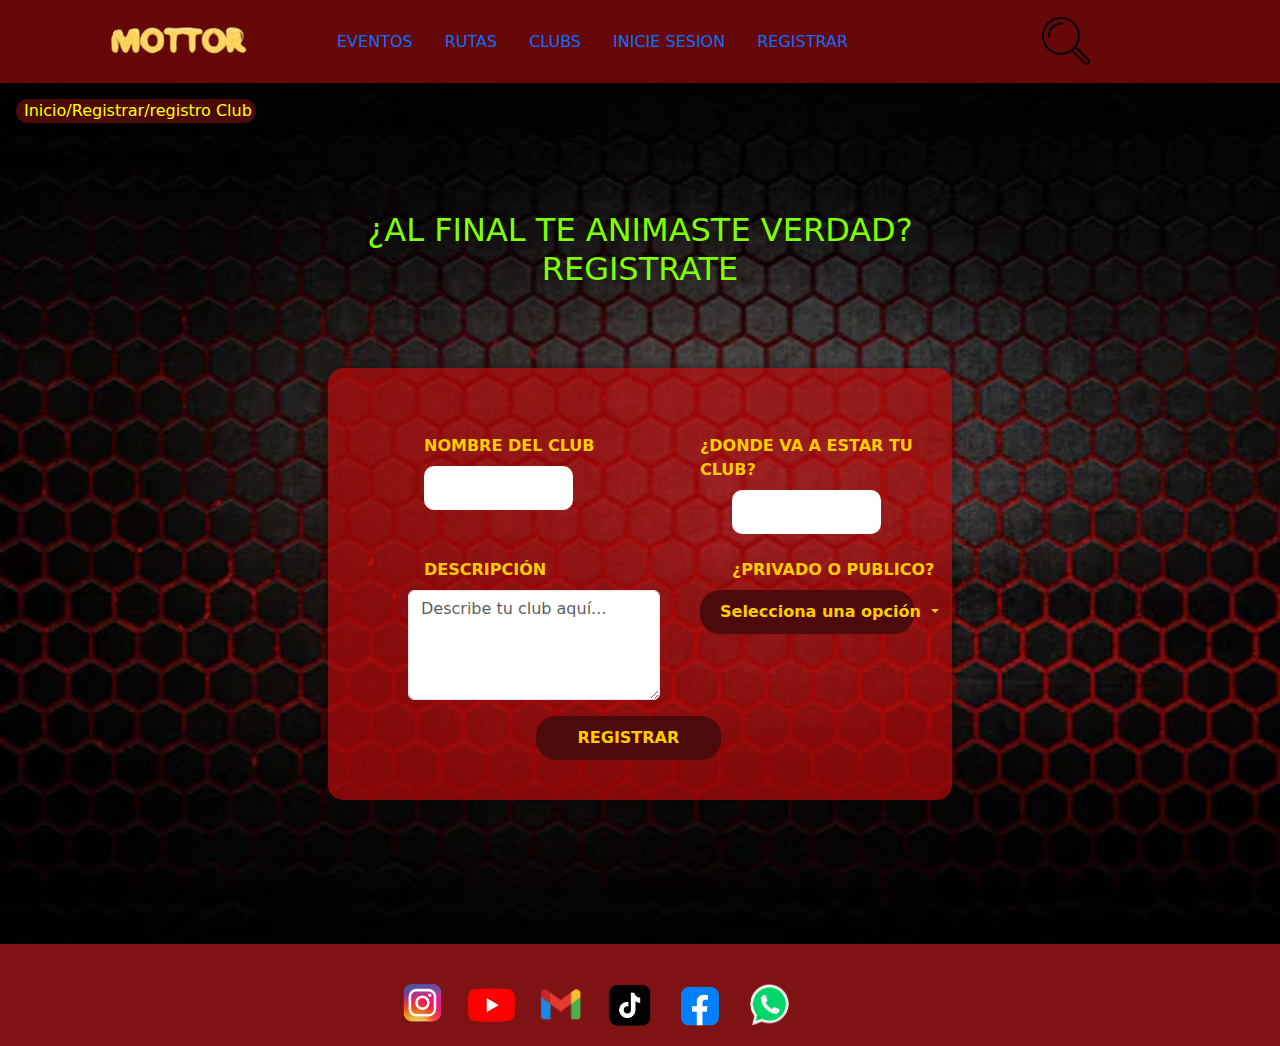
==== altaClub.html @ 10417fdc "no message" ====
<!DOCTYPE html>
<html lang="es">
<head>
    <meta charset="UTF-8">
    <meta name="viewport" content="width=device-width, initial-scale=1.0">
    <title>Mottor</title>
    <link href="https://cdn.jsdelivr.net/npm/bootstrap@5.3.0-alpha1/dist/css/bootstrap.min.css" rel="stylesheet">
    <link rel="stylesheet" href="/css/style.css">
    <script src="https://cdn.jsdelivr.net/npm/bootstrap@5.3.0-alpha1/dist/js/bootstrap.bundle.min.js" defer></script>
    <script src="js/js.js" defer></script>
</head>
    
<!--CABEZERA -->
<header class="header">
    <div class="container">

        <!--BARRA MENU-->
        <div class="row">
            <div class="col-md-1">
               <img id="logo" src="/img/logoNuevo.png"></img>
            </div>
            <div class="col-md-9 d-flex justify-content-center align-items-center">
                <ul class="nav nav-pills">
                    <li class="nav-item"><a class="nav-link" href="#">EVENTOS</a></li>
                    <li class="nav-item"><a class="nav-link" href="#">RUTAS</a></li>
                    <li class="nav-item"><a class="nav-link" href="#">CLUBS</a></li>
                    <li class="nav-item"><a class="nav-link" href="#">INICIE SESION</a></li>
                    <li class="nav-item"><a class="nav-link" href="#">REGISTRAR</a></li>
                </ul>
                <div class="search-icon">
                    <i class="fas fa-search"></i>
                </div>
            </div>
            <div class="col-md-2">
                <img id="lupa" src="img/lupaNueva.png" alt="">
             </div> 
        </div>
    </div>
</header>
<div id="seguimientoPagina" class="mt-3">
    <p>Inicio/Registrar/registro Club</p>
</div>
<br>
<br>
<br>

<body>
    <!--CUERPO-->
    <section class="registration-section">
        <div class="container">
            <div class="row ">
                <div class="col-md-12 text-center">
                    <h2 class="registration-title" id="textoTituloRegistro">¿AL FINAL TE ANIMASTE VERDAD? <br> REGISTRATE</h2>
                </div> 
            </div>  
            <br>
            <br>
            <br>
           
                <div class="container d-flex justify-content-center align-items-center" >
                    <div class="form-container">
                        <form>
                            <div class="row">
                                <div id="columna" class="col-md-6 mb-5">
                                    <label for="nombre" class="form-label" id="labelNombre">NOMBRE DEL CLUB</label>
                                    <input type="text" class="form-control" id="nombreClub">
                                </div>
                                <div id="campoSecta" class="col-md-6 mb-3">
                                    <label for="sitio" id="labelSitio" class="form-label">¿DONDE VA A ESTAR TU CLUB?</label>
                                    <input type="text" class="form-control" id="sitio">
                                </div>
                            </div>
                            
                            <div class="row">
                                <div class="col-md-6 mb-3">
                                    <label for="descripcion" class="form-label">DESCRIPCIÓN</label>
                                    <textarea class="form-control" id="descripcion" rows="4" placeholder="Describe tu club aquí..."></textarea>
                                </div>                                  
                                <div class="col-md-6 mb-3">
                                  <label for="opciones" id="labelOpcionClub" class="w-100 form-label">¿PRIVADO O PUBLICO?</label>
                                  <div class="dropdown">
                                    <button class="btn btn-primary dropdown-toggle" id="opcionClub" type="button" id="dropdownMenuButton" data-bs-toggle="dropdown" aria-expanded="false">
                                      Selecciona una opción
                                    </button>
                                    <ul class="dropdown-menu w-100" aria-labelledby="dropdownMenuButton">
                                      <li><a class="dropdown-item" href="#" onclick="setOption('Privado')">Privado</a></li>
                                      <li><a class="dropdown-item" href="#" onclick="setOption('Público')">Público</a></li>
                                    </ul>
                                  </div>
                                </div>               
                            </div>
                                                           

                            <button type="submit" class="btn">REGISTRAR</button>
                        </form>
                    </div>  
                </div> 
            </div>   
        </div>
    </section>

    <footer>
        <div class="container">
            <div class="row">
                <div class="col-md-12">
                    <img id="iconoIdioma" src="https://cdn.britannica.com/36/4336-050-056AC114/Flag-Spain.jpg" alt="">
                    <img src="img/INSTA-removebg-preview.png" id="imagenesPiePagina" alt="">
                    <img src="img/YT.png" id="imagenesPiePagina" alt="">
                    <img src="img/GMAIL.png" id="imagenesPiePagina" alt="">
                    <img src="img/TIKTOK.png" id="imagenesPiePagina" alt="">
                    <img src="img/FACEBOOK.png" id="imagenesPiePagina" alt="">
                    <img src="img/whasap.png" id="imagenesPiePagina" alt="">
                </div>
            </div>
        </div>
    </footer>
</body>
---- css/style.css ----
/*------------------------------------------------------*/
/*                    ALTA USUARIO                      */
/*------------------------------------------------------*/
#logo{
    width: 12rem;
}

#lupa{
    width: 3rem;
    transform: translate3d(10px, 17px, 10px);
}

.header{
   background-color: rgb(102, 8, 8); 
}


body{

    background-image: url('../img/fondoPantalla.avif');
    background-size: cover; /* Para cubrir toda la pantalla */
    background-repeat: no-repeat; /* Evita que la imagen se repita */
    
}

h2, h3{
    color: chartreuse;
}

#seguimientoPagina{
    color: yellow;
    background-color: #4C0A0A;
    width: 15rem;
    margin-left: 1rem;
    padding-left: 8px;
    border-radius: 2rem;
}

/*-----------------CSS FORMULARIO----------------------*/

.form-container {
    background-color: #bc0909ae;
    padding-top: 66px;
    padding-left: 2rem;
    padding-right: 4rem;
    border-radius: 15px;
    box-shadow: 0 0 10px rgba(0, 0, 0, 0.5);
    width: 39rem;
    height: 27rem;
    margin-bottom: 4rem;
}
.form-container label {
    color: #FFCC00;
    font-weight: bold;
    width: 56%;
    margin-left: 4rem;
}
.form-container input {
    background-color: #FFF;
    border: none;
    border-radius: 10px;
    padding: 10px;
    width: 59%;
    margin-left: 2rem;
}
.form-container button {
    background-color: #4C0A0A;
    color: #FFCC00;
    border: none;
    border-radius: 20px;
    padding: 10px 20px;
    font-weight: bold;
    width: 35%;
    margin-left: 11rem;
}


/*-----------------CSS PIE DE PAGINA    ----------------------*/
footer {
    background-color: #8f1414e2;
    padding-top: 2rem;
    width: 100%;
    padding-bottom: 1%;
    margin-top: 5rem;
}
.footer .social-icons a {
    color: #fff;
    margin: 0 10px;
    font-size: 24px;
}

#iconoIdioma{
    width: 2rem;
    margin-right: 19rem;
}

.footer .social-icons a {
    color: #fff;
    margin: 0 10px;
    font-size: 24px;
}

#imagenesPiePagina{
    width: 4rem;
}


/*------------------------------------------------------*/
/*                    ALTA CLUB                         */
/*------------------------------------------------------*/

#labelNombre{
    width: 100%;
}

#nombreClub{
margin-left: 4rem;
}

#labelSitio{
    width: 100%;
}

#sitio{
    margin-left: 6rem;
}

#descripcion{
    margin-left: 3rem;
}


#labelOpcionClub{
    width: 19rem;
    margin-left: 6rem;
}

#opcionClub{
    width: 85%;
    margin-left: 4rem;
}
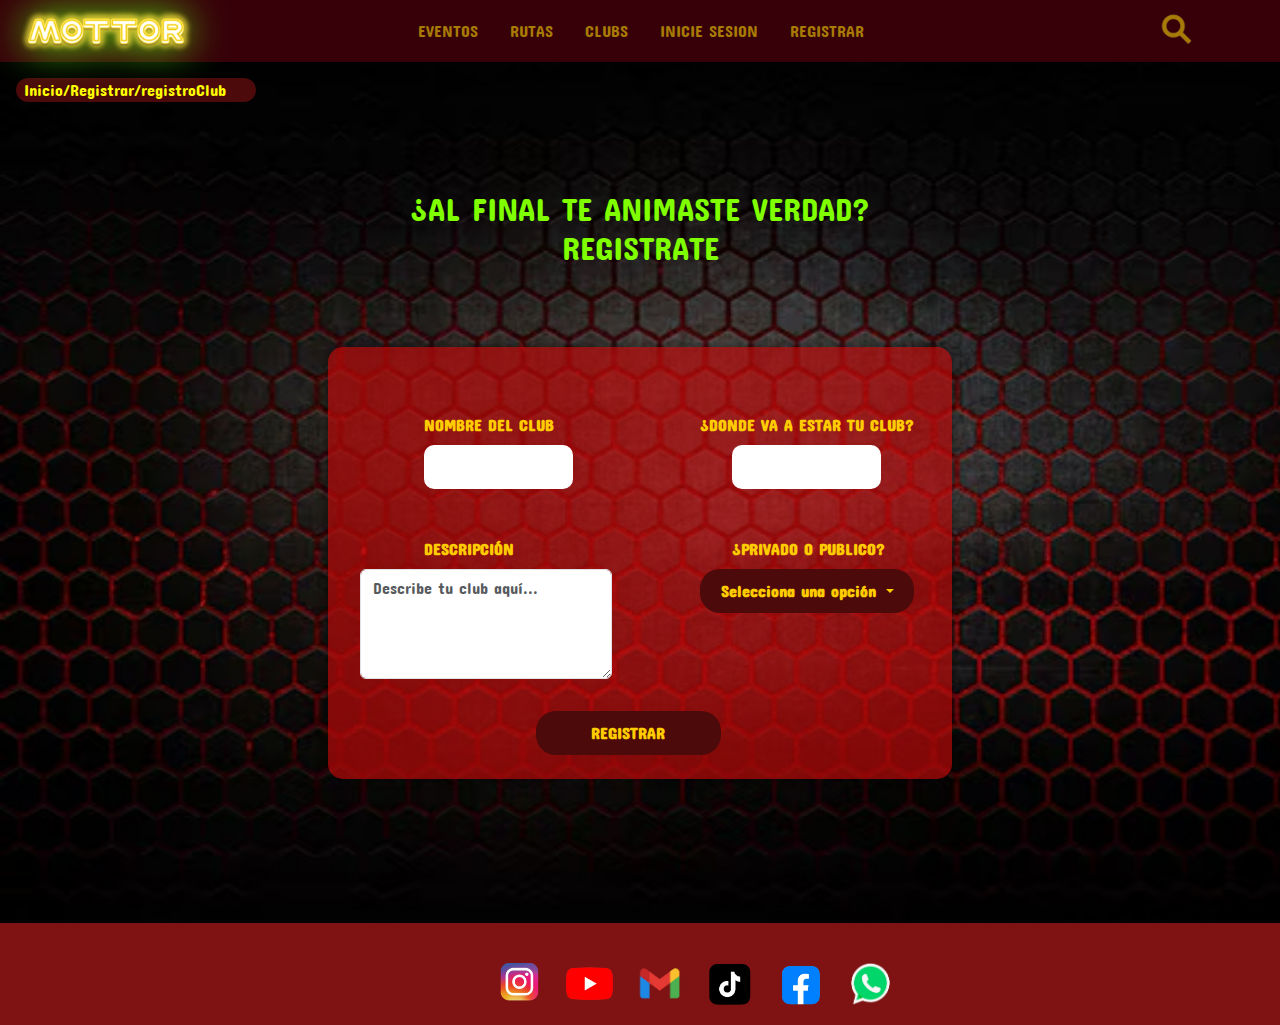
==== commit 423366c0: "no message" ====
--- a/altaClub.html
+++ b/altaClub.html
@@ -8,6 +8,13 @@
     <link rel="stylesheet" href="/css/style.css">
     <script src="https://cdn.jsdelivr.net/npm/bootstrap@5.3.0-alpha1/dist/js/bootstrap.bundle.min.js" defer></script>
     <script src="js/js.js" defer></script>
+    
+    <!--Fuente de letra-->
+    <link rel="preconnect" href="https://fonts.googleapis.com">
+    <link rel="preconnect" href="https://fonts.gstatic.com" crossorigin>
+    <link href="https://fonts.googleapis.com/css2?family=Concert+One&display=swap" rel="stylesheet">
+
+
 </head>
     
 <!--CABEZERA -->
@@ -19,7 +26,7 @@
             <div class="col-md-1">
                <img id="logo" src="/img/logoNuevo.png"></img>
             </div>
-            <div class="col-md-9 d-flex justify-content-center align-items-center">
+            <div id="opcionesNavegador" class="col-md-9 d-flex justify-content-center align-items-center">
                 <ul class="nav nav-pills">
                     <li class="nav-item"><a class="nav-link" href="#">EVENTOS</a></li>
                     <li class="nav-item"><a class="nav-link" href="#">RUTAS</a></li>
@@ -38,7 +45,7 @@
     </div>
 </header>
 <div id="seguimientoPagina" class="mt-3">
-    <p>Inicio/Registrar/registro Club</p>
+    <p>Inicio/Registrar/registroClub</p>
 </div>
 <br>
 <br>
@@ -91,7 +98,7 @@
                             </div>
                                                            
 
-                            <button type="submit" class="btn">REGISTRAR</button>
+                            <button type="submit" id="botonRegistrar" class="btn">REGISTRAR</button>
                         </form>
                     </div>  
                 </div> 
--- a/css/style.css
+++ b/css/style.css
@@ -1,26 +1,60 @@
 /*------------------------------------------------------*/
 /*                    ALTA USUARIO                      */
 /*------------------------------------------------------*/
+
+
+/*-----------------CSS CABEZERA----------------------*/
 #logo{
     width: 12rem;
+    filter: drop-shadow(0 0 20px rgb(90, 244, 18));  /* Aplica una sombra difusa alrededor del texto dentro de la imagen */
+    transition: box-shadow 0.3s ease; /* Añade una transición suave para el efecto cuando el logo cambia de estado */
+    margin-left: -72px;
+    
+}
+
+#logo:hover {
+    filter: drop-shadow(0 0 10px rgba(244, 253, 6, 0.865)); /* Al pasar el cursor, aumenta la intensidad del brillo */
+
 }
 
 #lupa{
-    width: 3rem;
-    transform: translate3d(10px, 17px, 10px);
+    width: 2rem;
+    margin-top: 11px;
+    margin-left: 8rem;
+}
+
+#lupa:hover{
+    filter: brightness(0.5); 
 }
 
 .header{
-   background-color: rgb(102, 8, 8); 
+   background-color: #370009; 
+}
+
+.nav-link{
+    color: #a87b05;
+}
+
+.nav-link:hover{
+    color: #825e05;
+}
+
+#opcionesNavegador{
+    margin-left: 3rem;
+    margin-right: -3rem;
 }
 
 
+/*-----------------CSS CUERPO----------------------*/
 body{
 
     background-image: url('../img/fondoPantalla.avif');
     background-size: cover; /* Para cubrir toda la pantalla */
     background-repeat: no-repeat; /* Evita que la imagen se repita */
-    
+    /*Para la fuente de letra*/
+    font-family: "Concert One", sans-serif;
+    font-weight: 400;
+    font-style: normal;
 }
 
 h2, h3{
@@ -35,6 +69,7 @@
     padding-left: 8px;
     border-radius: 2rem;
 }
+
 
 /*-----------------CSS FORMULARIO----------------------*/
 
@@ -91,7 +126,7 @@
 
 #iconoIdioma{
     width: 2rem;
-    margin-right: 19rem;
+    margin-right: 25rem;
 }
 
 .footer .social-icons a {
@@ -125,10 +160,9 @@
     margin-left: 6rem;
 }
 
-#descripcion{
-    margin-left: 3rem;
+#botonRegistrar{
+    margin-top: 1rem;
 }
-
 
 #labelOpcionClub{
     width: 19rem;
